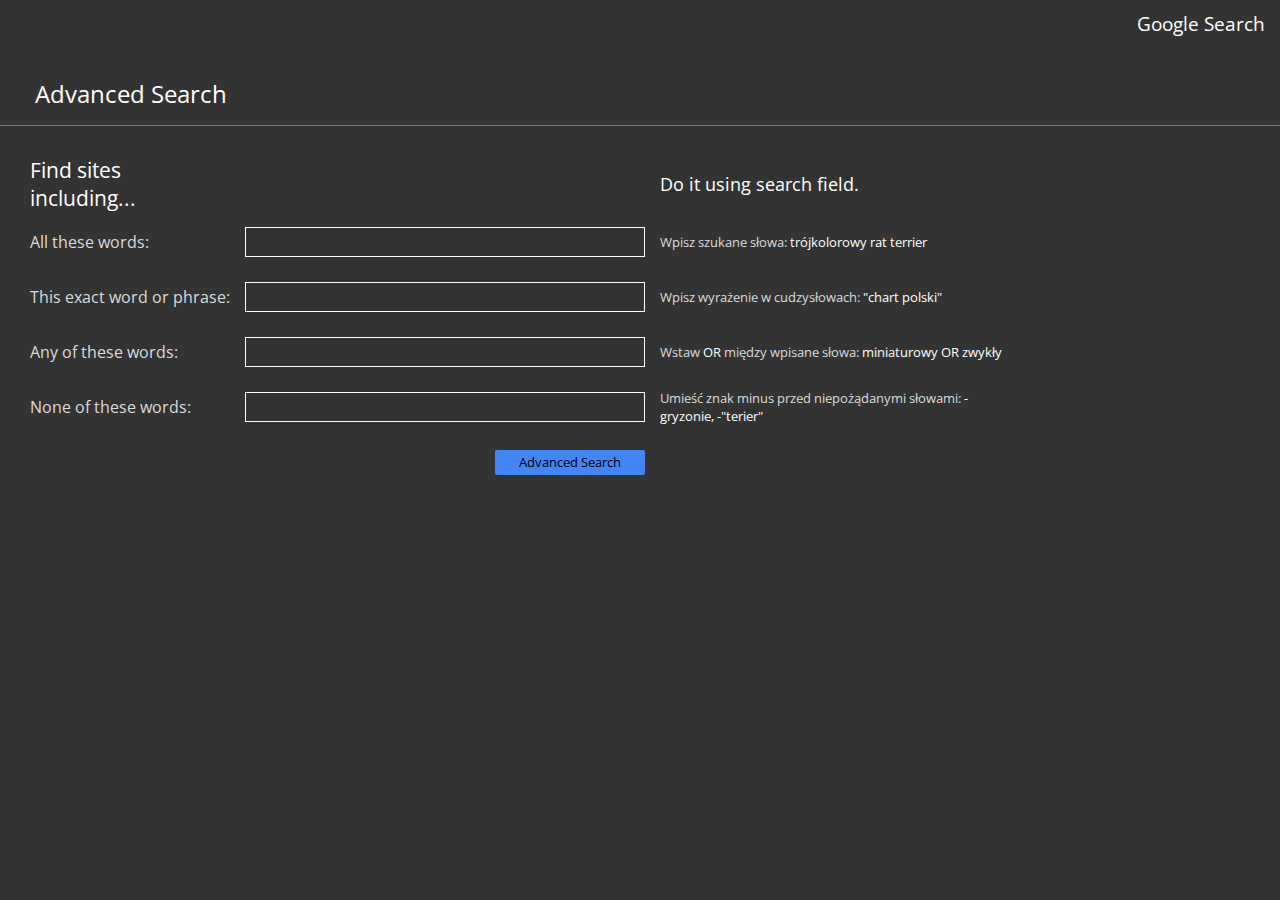
==== advanced-search.html @ 6ea319c7 "Commit finished project to git" ====
<!DOCTYPE html>
<html lang="en">
<head>
    <meta charset="UTF-8">
    <meta http-equiv="X-UA-Compatible" content="IE=edge">
    <meta name="viewport" content="width=device-width, initial-scale=1.0">
    <title>Document</title>
    <link rel="stylesheet" href="advanced-style.css">
    
</head>
<body>
    <header>
        <div class="nav">
            <a href="index.html">Google Search</a>
        </div>
        <div class="heading">
            <label id="head-label">Advanced Search</label>
        </div>
    </header>
    <div class="break"></div>
    <div class="form">
        <form action="https://www.google.com/search" method="GET" name="f">
            <div class="form-heading">
                <div class="size">
                    <div class="form-label">
                        <span>Find sites including...</span>
                    </div>
                </div>
                <div class="input-size">&nbsp;</div>
                <div class="size">
                    <div class="label-text">Do it using search field.</div>
                </div>
            </div>
            <div class="form-inputs">
                <div class="input-box">
                    <div class="size">
                        <label for="all">All these words:</label>
                    </div>
                    <div class="input-size">
                        <div class="inner-size">
                            <input type="text" name="as_q" id="all" class="input-text">
                        </div>
                    </div>
                    <div class="usage">
                        <div class="size">
                            <div class="input-how">
                                Wpisz szukane słowa: <span class="alter">trójkolorowy rat terrier</span>
                            </div>
                        </div>
                    </div>
                </div>
                <div class="input-box">
                    <div class="size">
                        <label for="exact">This exact word or phrase:</label>
                    </div>
                    <div class="input-size">
                        <div class="inner-size">
                            <input type="text" name="as_epq" id="exact" class="input-text">
                        </div>
                    </div>
                    <div class="usage">
                        <div class="size">
                            <div class="input-how">
                                Wpisz wyrażenie w cudzysłowach: <span class="alter">"chart polski"</span>
                            </div>
                        </div>
                    </div>
                </div>
                <div class="input-box">
                    <div class="size">
                        <label for="any">Any of these words:</label>
                    </div>
                    <div class="input-size">
                        <div class="inner-size">
                            <input type="text" name="as_oq" id="any" class="input-text">
                        </div>
                    </div>
                    <div class="usage">
                        <div class="size">
                            <div class="input-how">
                                Wstaw <span class="alter">OR</span> między wpisane słowa: <span class="alter">miniaturowy OR zwykły</span>
                            </div>
                        </div>
                    </div>
                </div>
                <div class="input-box">
                    <div class="size">
                        <label for="none">None of these words:</label>
                    </div>
                    <div class="input-size">
                        <div class="inner-size">
                            <input type="text" name="as_eq" id="none" class="input-text">
                        </div>
                    </div>
                    <div class="usage">
                        <div class="size">
                            <div class="input-how">
                                Umieść znak minus przed niepożądanymi słowami: <span class="alter">-gryzonie, -"terier"</span>
                            </div>
                        </div>
                    </div>
                </div>
                <div class="input-box">
                    <div class="size sub-button">
                        <label for="none"></label>
                    </div>
                    <div class="input-size">
                        <div class="button-size">
                            <input type="submit" class="button" value="Advanced Search">
                        </div>
                    </div>
                    <div class="usage sub-button">
                        <div class="size">
                        </div>
                    </div>
                </div>
            </div>
        </form>
    </div>
</body>
</html>
---- advanced-style.css ----
@import url('https://fonts.googleapis.com/css2?family=Comic+Neue&family=Montserrat&family=Open+Sans&family=Raleway:wght@200&family=Roboto:wght@300&display=swap');

:root {
    --background: #333333;
    --border: #757575;
}

* {
    box-sizing: border-box;
    margin: 0;
    padding: 0;
    font-family: 'Open Sans', sans-serif;;
}

html {
    box-sizing: border-box;
    width: 100%;
    height: 100%;
}

body {
    width: 100%;
    height: 100%;
    background-color: var(--background); 
    color: white;
}

a {
    all: unset;
    cursor: pointer;
}

a:hover {
    text-decoration: underline;
}

header {
    height: 125px;
    display: flex;
    flex-direction: column;
    justify-content: space-between;
    padding: 10px 15px 15px 15px;
}

.nav {
    align-self: flex-end;
    font-size: 1.2rem;
}

.heading {
    font-size: 1.5rem;
    padding-left: 20px;
}

.break {
    width: 100%;
    height: 1px;
    background-color: var(--border);
    margin-bottom: 30px;
}

.form {
    margin-left: 30px;
    color: #DBDBDB;
    max-width: 1000px;
}

.form > form {
    display: flex;
    flex-direction: column;
    gap: 15px;
}

.form-heading {
    color: white;
    display: flex;
    align-items: center;
    gap: 15px;
    height: 56px;
}

.form-label {
    width: 168px;
    font-size: 1.3rem;
}

.label-text {
    font-size: 1.1rem;
}

.form-inputs {
    display: flex;
    flex-direction: column;
    gap: 25px;
}

.input-box {
    display: flex;
    gap: 15px;
}

.size {
    display: flex;
    align-items: center;
    height: 30px;
    width: 200px;
    min-width: 200px;
}

.input-size {
    display: flex;
    align-items: center;
    justify-content: stretch;
    width: 300px;
    max-width: 400px;
    flex-grow: 1;
}

.inner-size {
    display: flex;
    width: 300px;
    height: 100%;
    flex-grow: 1;
}

.inner-size > input{
    width: 300px;
    background-color: var(--background);
    outline: none;
    color: white;
    border: 1px solid ;
    height: 100%;
    flex-grow: 1;
}

.usage > .size {
    width: 350px;
    font-size: 0.8rem;
}

.alter {
    color: white;
}

.button-size {
    width: 100%;
    display: flex;
    justify-content: flex-end;
}

.button {
    align-self: flex-start;
    background-color: #4285f4;
    border: none;
    border-radius: 2px;
    color: black;
    width: 150px;
    height: 25px;
}


@media screen and (max-width: 915px) {
    .form-heading {
        display: none;
    }
    .input-box {
        flex-direction: column;
        align-items: center;
    }
    .input-how {
        text-align: center;
    }
    .size {
        justify-content: center;
    }
    .button-size {
        justify-content: center;
    }
    .sub-button {
        display: none;
    }
}
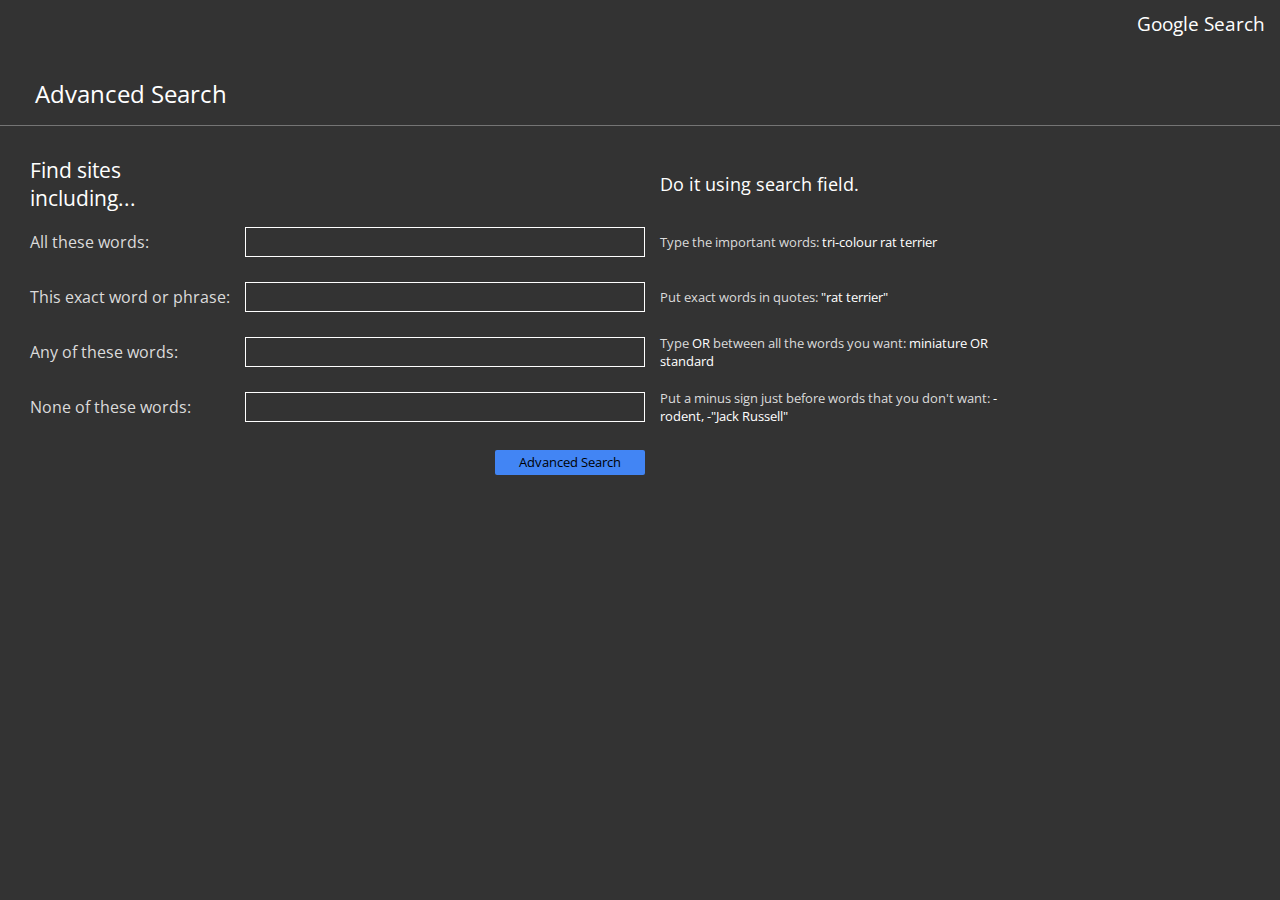
==== commit a7836eb3: "Translate examples" ====
--- a/advanced-search.html
+++ b/advanced-search.html
@@ -44,7 +44,7 @@
                     <div class="usage">
                         <div class="size">
                             <div class="input-how">
-                                Wpisz szukane słowa: <span class="alter">trójkolorowy rat terrier</span>
+                                Type the important words: <span class="alter">tri-colour rat terrier</span>
                             </div>
                         </div>
                     </div>
@@ -61,7 +61,7 @@
                     <div class="usage">
                         <div class="size">
                             <div class="input-how">
-                                Wpisz wyrażenie w cudzysłowach: <span class="alter">"chart polski"</span>
+                                Put exact words in quotes: <span class="alter">"rat terrier"</span>
                             </div>
                         </div>
                     </div>
@@ -78,7 +78,7 @@
                     <div class="usage">
                         <div class="size">
                             <div class="input-how">
-                                Wstaw <span class="alter">OR</span> między wpisane słowa: <span class="alter">miniaturowy OR zwykły</span>
+                                Type <span class="alter">OR</span> between all the words you want: <span class="alter">miniature OR standard</span>
                             </div>
                         </div>
                     </div>
@@ -95,7 +95,7 @@
                     <div class="usage">
                         <div class="size">
                             <div class="input-how">
-                                Umieść znak minus przed niepożądanymi słowami: <span class="alter">-gryzonie, -"terier"</span>
+                                Put a minus sign just before words that you don't want: <span class="alter">-rodent, -"Jack Russell"</span>
                             </div>
                         </div>
                     </div>
